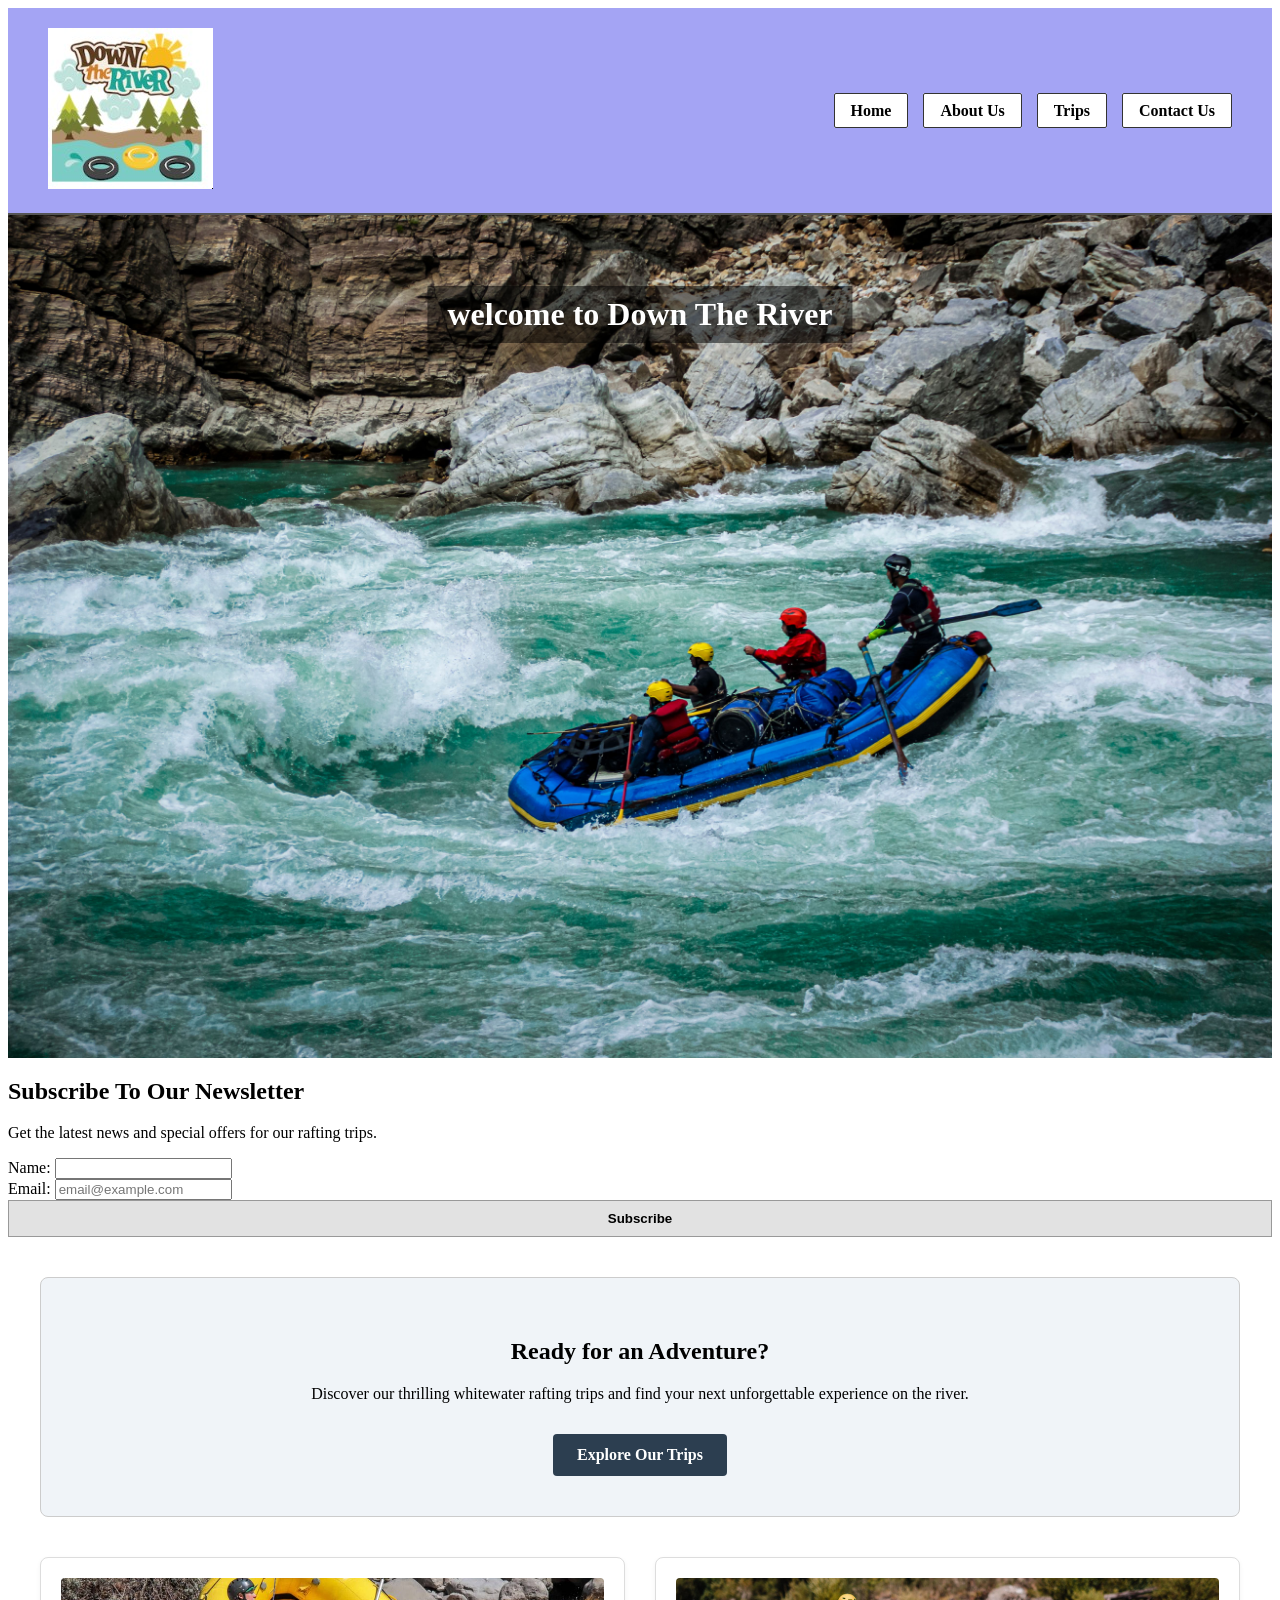
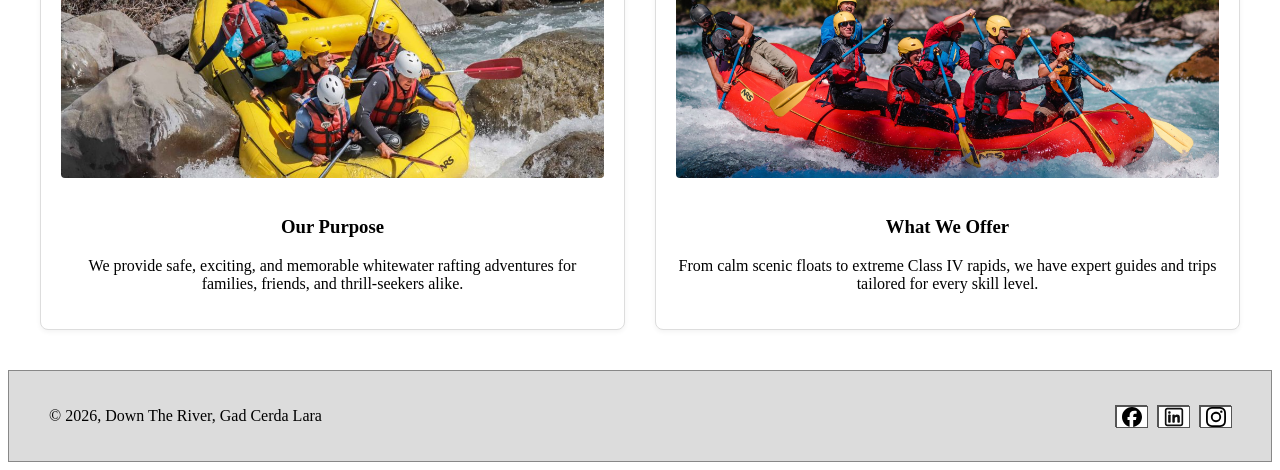
==== wwr/index.html @ 6b84a1e0 "edit" ====
<!DOCTYPE html>
<html lang="en-US">

<head>
    <meta charset="UTF-8">
    <meta name="viewport" content="width=device-width, initial-scale=1.0">
    <title>Contact Us | Down The River Company</title>
    <meta name="description"
      content="Get in touch with Down The River company. Send us your questions about rafting trips, general inquiries, or website suggestions.">
    <meta name="author" content="Gad Cerda">
    <link rel="stylesheet" href="styles/rafting.css">
</head>

<body>
    <header>
        <div class="logo-box">
            <img src="images/profile.jpg" alt="Logo Down The River">
        </div>
        <nav>
            <ul>
                <li><a href="index.html">Home</a></li>
                <li><a href="about.html">About Us</a></li>
                <li><a href="trips.html">Trips</a></li>
                <li><a href="contact.html">Contact Us</a></li>
            </ul>
        </nav>
    </header>

    <div class="hero">
        <img src="images/homerafting.jpg" alt="Down The River">
        <h1>welcome to Down The River</h1>
    </div>

    <section class="newsletter">
        <h2>Subscribe To Our Newsletter</h2>
        <p>Get the latest news and special offers for our rafting trips.</p>

        <form action="#" method="get">
            <div class="form-item">
                <label for="name">Name:</label>
                <input type="text" id="name" name="name" required placerholder="Your name">
            </div>

            <div class="form-item">
                <label for="email">Email:</label>
                <input type="email" id="email" name="email" required
                  placeholder="email@example.com">
            </div>

            <button type="submit" class="submit-btn">Subscribe</button>
        </form>
    </section>

    <section class="home-grid">
        <div class="cta-box">
            <h2>Ready for an Adventure?</h2>
            <p>Discover our thrilling whitewater rafting trips and find your next unforgettable
                experience on the river.</p>
            <a href="trips.html" class="cta-button">Explore Our Trips</a>
        </div>

        <div class="grid-content">
            <div class="grid-item">
                <img src="images/purpose.jpg" alt="Rafting purpose and safety">
                <h3>Our Purpose</h3>
                <p>We provide safe, exciting, and memorable whitewater rafting adventures for
                    families,
                    friends, and thrill-seekers alike.</p>
            </div>

            <div class="grid-item">
                <img src="images/offerings.jpg" alt="Rafting trip offerings">
                <h3>What We Offer</h3>
                <p>From calm scenic floats to extreme Class IV rapids, we have expert guides and
                    trips
                    tailored for every skill level.</p>
            </div>
        </div>
    </section>

    <footer>
        <p>&copy; 2026, Down The River, Gad Cerda Lara</p>
        <nav class="socialmedia">
            <a href="https://facebook.com"><img src="images/facebook.svg" class="logo-menu"
                  alt="logo of facebook"></a>
            <a href="https://linkedin.com"><img src="images/linkedin.svg" class="logo-menu"
                  alt="logo of linkedin"></a>
            <a href="https://instagram.com"><img src="images/instagram.svg" class="logo-menu"
                  alt="logo of instagram"></a>
        </nav>
    </footer>
</body>

</html>
---- wwr/styles/rafting.css ----
/* --- contact.html (Wireframe) --- */

header {
    background-color: #a4a4f4;
    display: flex;
    justify-content: space-between;
    align-items: center;
    padding: 20px 40px;
    border-bottom: 2px solid #555;
}

header nav ul {
    list-style: none;
    display: flex;
    gap: 15px;
    margin: 0;
    padding: 0;
}

header nav ul li a {
    background-color: #ffffff;
    color: #000000;
    padding: 8px 16px;
    border: 1px solid #333;
    text-decoration: none;
    font-weight: bold;
    border-radius: 2px;
}

header nav ul li a:hover {
    background-color: #e0e0e0;
}

.contact-details-header {
    text-align: center;
    margin: 20px 0;
    line-height: 1.5;
    font-weight: 500;
}

h1 {
    text-align: center;
}

inframe {
    border: 0;
}

.contact-main-container {
    display: flex;
    flex-wrap: wrap;
    gap: 30px;
    max-width: 1200px;
    margin: 0 auto 30px auto;
    padding: 0 20px;
}

.map-container {
    flex: 1 1 45%;
    min-width: 300px;
    height: 450px;
}

.map-container iframe {
    width: 100%;
    height: 100%;
    border: none;
}

.form-section {
    flex: 1 1 45%;
    min-width: 300px;
    background-color: #f9f9f9;
    padding: 20px;
    border: 1px solid #ccc;
    border-radius: 4px;
}

.form-item-row {
    display: flex;
    align-items: center;
    margin-bottom: 15px;
}

.form-item-row label {
    flex: 0 0 70px;
    font-weight: bold;
}

.form-item-row input {
    flex: 1;
    padding: 8px;
    border: 1px solid #ccc;
}

fieldset.form-item-radio {
    border: none;
    padding: 0;
    margin-bottom: 15px;
}

fieldset.form-item-radio legend {
    font-weight: bold;
    margin-bottom: 5px;
}

.radio-option {
    margin-bottom: 5px;
}

.form-item-message {
    margin-bottom: 15px;
}

.form-item-message label {
    display: block;
    font-weight: bold;
    margin-bottom: 5px;
}

.form-item-message textarea {
    width: 100%;
    padding: 8px;
    border: 1px solid #ccc;
}

.form-item-checkbox {
    display: flex;
    align-items: center;
    margin-bottom: 15px;
}

.form-item-checkbox input {
    margin-right: 8px;
}

.submit-btn {
    background-color: #e2e2e2;
    color: #000;
    padding: 10px;
    border: 1px solid #999;
    width: 100%;
    font-weight: bold;
    cursor: pointer;
}

.submit-btn:hover {
    background-color: #d0d0d0;
}

.employees-section {
    margin-top: 40px;
    text-align: center;
    border: 1px solid #ccc;
    padding: 20px;
}

.employees-section h2 {
    margin-bottom: 20px;
}

.employee-grid {
    display: flex;
    justify-content: space-around;
    gap: 15px;
    flex-wrap: wrap;
}

.employee-grid figure {
    margin: 0;
    text-align: center;
}

.employee-grid img {
    width: 120px;
    height: 120px;
    object-fit: cover;
    border: 1px solid #ccc;
}

.employee-grid figcaption {
    margin-top: 5px;
    font-size: 0.9rem;
}

footer {
    background-color: #dcdcdc;
    border: 1px solid #888;
    padding: 20px 40px;
    margin-top: 40px;
    display: flex;
    justify-content: space-between;
    align-items: center;
}

footer .socialmedia,
footer .social-icons {
    display: flex;
    gap: 10px;
}

footer nav.socialmedia img,
footer .socialmedia a {
    display: inline-block;
    width: 30px;
    height: 20px;
    border: 1px solid #555;
    background-color: #fff;
    text-align: center;
    line-height: 30px;
}

/* ----index add----- */

.hero {
    position: relative;
    text-align: center;
}

.hero img {
    width: 100%;
    height: auto;
    display: block;
}

.hero h1 {
    position: absolute;
    top: 50px;
    left: 50%;
    transform: translateX(-50%);
    color: white;
    background-color: rgba(0, 0, 0, 0.5);
    padding: 10px 20px;
    text-align: center;
}

.home-grid {
    max-width: 1200px;
    margin: 40px auto;
    padding: 0 20px;
    display: grid;
    gap: 40px;
}

.cta-box {
    background-color: #f0f4f8;
    padding: 40px;
    text-align: center;
    border-radius: 8px;
    border: 1px solid #ccc;
}

.cta-button {
    display: inline-block;
    background-color: #2c3e50;
    color: white;
    padding: 12px 24px;
    text-decoration: none;
    font-weight: bold;
    border-radius: 4px;
    margin-top: 15px;
    transition: background-color 0.3s ease;
}

.cta-button:hover {
    background-color: #34495e;
}

.grid-content {
    display: grid;
    grid-template-columns: repeat(auto-fit, minmax(280px, 1fr));
    gap: 30px;
}

.grid-item {
    background-color: #fff;
    border: 1px solid #ddd;
    padding: 20px;
    border-radius: 8px;
    text-align: center;
    box-shadow: 0 2px 5px rgba(0, 0, 0, 0.05);
}

.grid-item img {
    width: 100%;
    height: 200px;
    object-fit: cover;
    border-radius: 4px;
    margin-bottom: 15px;
}

/*---------trips-------*/

main {
    max-width: 1200px;
    margin: 0 auto;
    padding: 50px;
}

.trips-table-section {
    max-width: 1200px;
    margin: 40px auto;
    padding: 0 20px;
    text-align: center;
}

.trips-table-section h2 {
    margin-bottom: 20px;
}

.trips-table {
    width: 100%;
    border-collapse: collapse;
    background-color: #fff;
    border: 1px solid #ddd;
    box-shadow: 0 2px 5px rgba(0, 0, 0, 0.05);
}

.trips-table th,
.trips-table td {
    padding: 12px 15px;
    border: 1px solid #ddd;
    text-align: left;
}

.trips-table th {
    background-color: #a4a4f4;
    color: white;
    font-weight: bold;
}

.trips-table tr:nth-child(even) {
    background-color: #f9f9f9;
}

.trips-table tr:hover {
    background-color: #f1f1f1;
}

main img {
    width: 1200px;
    height: 500px;
    object-fit: cover;
    display: block: border-radius: 8px;
}

/* ==========================================
   ESTILOS PARA ACERCAR ABOUT.HTML AL WIREFRAME
   ========================================== */

/* 1. SECCIÓN PRINCIPAL (HERO) */
.page-about main .hero {
    text-align: center;
    padding: 20px;
}

.page-about main .hero h1 {
    margin-bottom: 20px;
    font-size: 2rem;
}

/* Alinea el texto y la imagen del hero lado a lado con un recuadro */
.page-about main .hero article {
    display: flex;
    align-items: center;
    justify-content: space-between;
    gap: 20px;
    background-color: #f4f4f4;
    /* Fondo claro similar al wireframe */
    border: 1px solid #dcdcdc;
    padding: 25px;
    border-radius: 8px;
    text-align: left;
}

.page-about main .hero article p {
    flex: 2;
    margin: 0;
}

.page-about main .hero article img {
    flex: 1;
    max-width: 250px;
    height: auto;
    border-radius: 6px;
    object-fit: cover;
}

/* 2. SECCIÓN DE HISTORIA (HISTORY) */
.page-about main .History {
    text-align: center;
    padding: 40px 20px;
}

.page-about main .History h2 {
    margin-bottom: 20px;
}

/* Contenedor de las 3 columnas */
.page-about main .history_content {
    display: grid;
    grid-template-columns: 1fr 1fr;
    /* O 1fr 1fr 1fr según los elementos que tengas */
    gap: 30px;
    align-items: center;
    text-align: left;
    max-width: 1000px;
    margin: 0 auto;
}

/* Si en tu HTML tienes exactamente: párrafo, figure, párrafo */
.page-about main .history_content > p {
    margin: 0;
    font-size: 0.95rem;
    line-height: 1.5;
}

.page-about main .history_content > figure {
    margin: 0;
    text-align: center;
}

.page-about main .history_content img {
    width: 100%;
    height: auto;
    border-radius: 6px;
    object-fit: cover;
}

.page-about main .history_content figcaption {
    font-size: 0.8rem;
    color: #555;
    margin-top: 6px;
}

/* Distribuye los elementos en 3 columnas: [Texto] [Imagen] [Texto] */
.page-about main .history_content {
    display: grid;
    grid-template-columns: 1fr 1fr 1fr;
    gap: 20px;
    align-items: center;
    text-align: left;
}

.page-about main .history_content p {
    margin: 0;
    font-size: 0.95rem;
}

.page-about main .history_content figure {
    margin: 0;
    text-align: center;
}

.page-about main .history_content img {
    width: 100%;
    height: auto;
    border-radius: 6px;
    object-fit: cover;
}

.page-about main .history_content figcaption {
    font-size: 0.8rem;
    color: #666;
    margin-top: 5px;
}

/* 3. SECCIÓN DE AVENTURA (ADVENTURES) */
.page-about main section.adventures {
    text-align: center;
    padding: 40px 20px;
    background-color: #f9f9f9;
}

.page-about main section.adventures h2.tittle {
    margin-bottom: 20px;
}

/* Coloca las 5 imágenes de aventura en una sola fila horizontal */
.page-about main .adventure_grind {
    display: flex;
    justify-content: space-between;
    gap: 15px;
}

.page-about main .adventure_grind figure {
    margin: 0;
    flex: 1;
    text-align: center;
}

.page-about main .adventure_grind img {
    width: 100%;
    height: 200px;
    object-fit: cover;
    border-radius: 4px;
}

.page-about main .adventure_grind figcaption {
    font-size: 0.85rem;
    margin-top: 6px;
    color: #444;
}
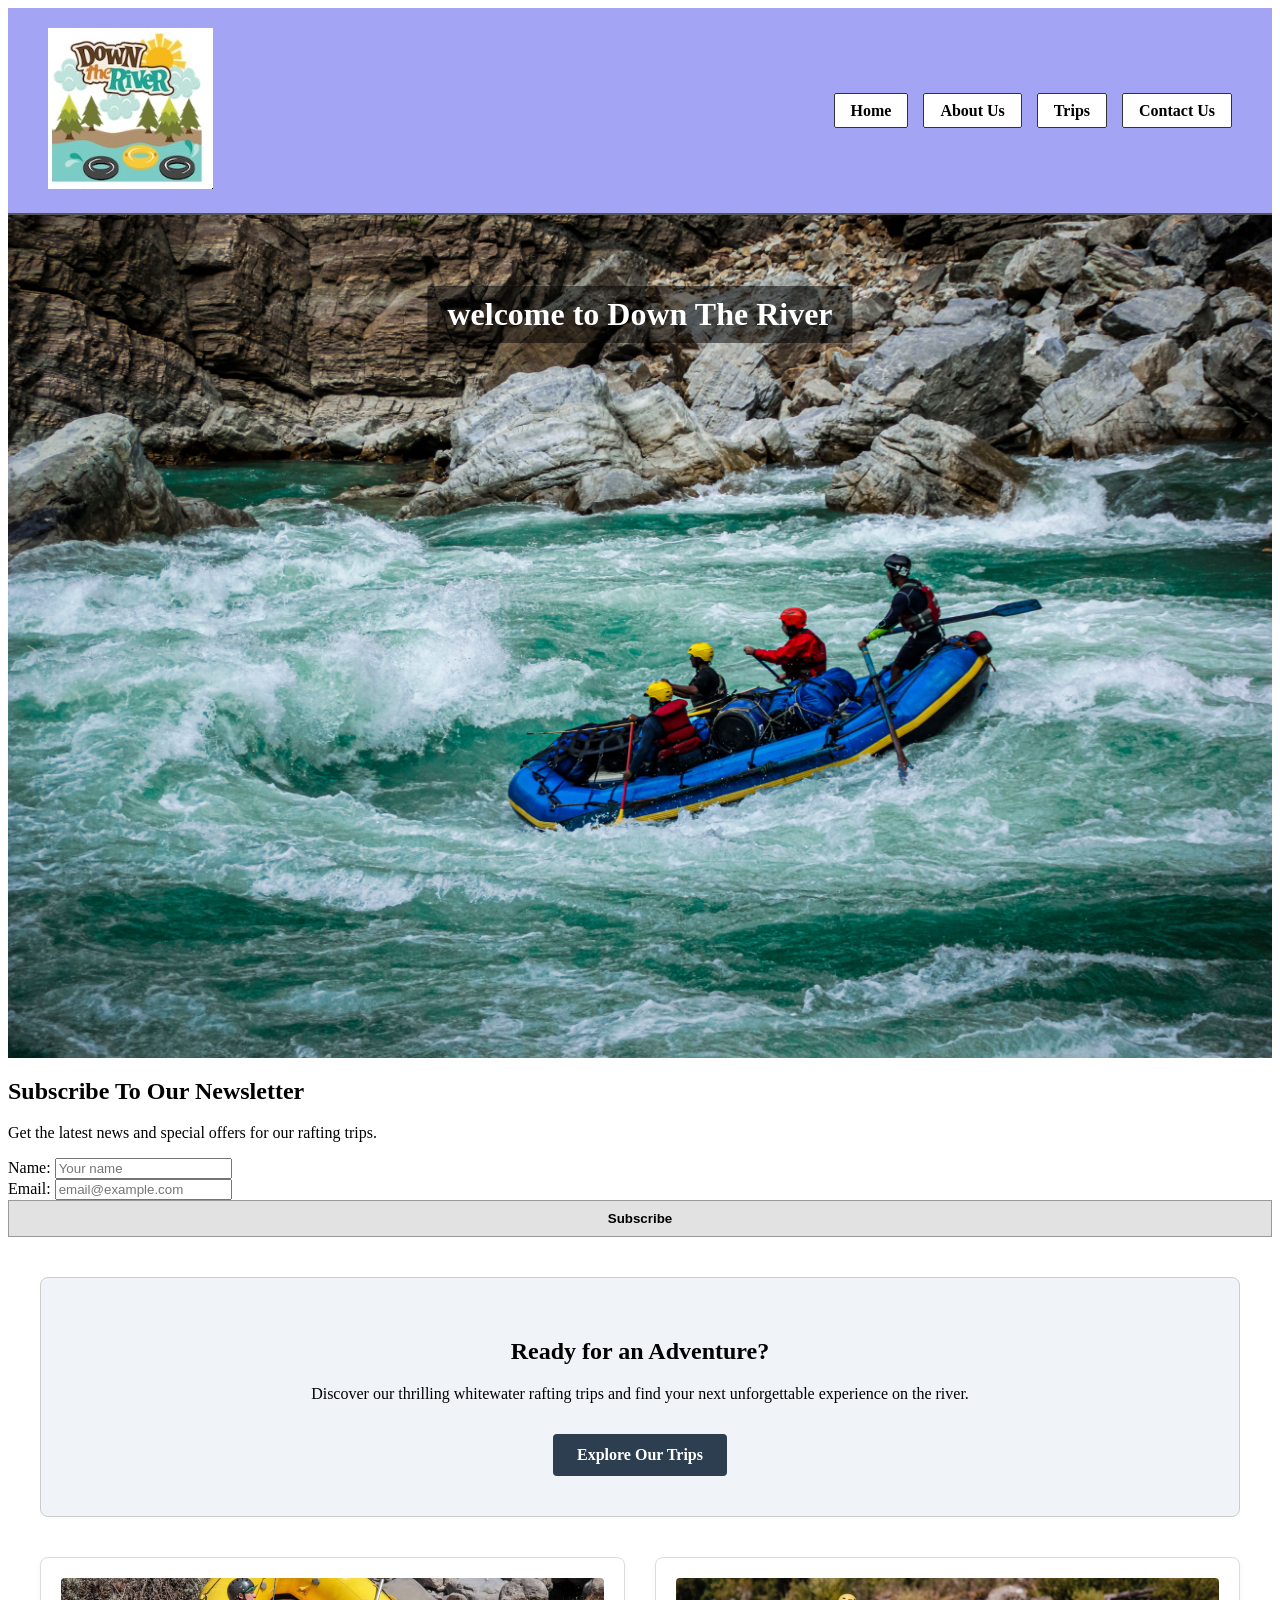
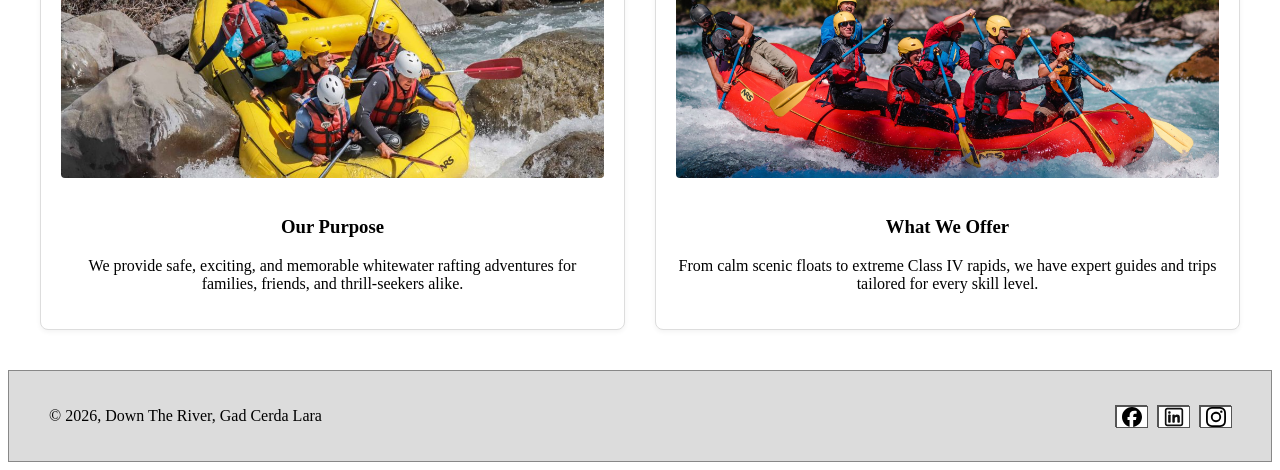
==== commit fe7abb0a: "eedit" ====
--- a/wwr/index.html
+++ b/wwr/index.html
@@ -38,7 +38,7 @@
         <form action="#" method="get">
             <div class="form-item">
                 <label for="name">Name:</label>
-                <input type="text" id="name" name="name" required placerholder="Your name">
+                <input type="text" id="name" name="name" required placeholder="Your name">
             </div>
 
             <div class="form-item">
--- a/wwr/styles/rafting.css
+++ b/wwr/styles/rafting.css
@@ -345,10 +345,10 @@
 }
 
 /* ==========================================
-   ESTILOS PARA ACERCAR ABOUT.HTML AL WIREFRAME
+   styles to about.html
    ========================================== */
 
-/* 1. SECCIÓN PRINCIPAL (HERO) */
+/* 1. PRINCIPAL section (hero) */
 .page-about main .hero {
     text-align: center;
     padding: 20px;
@@ -359,14 +359,14 @@
     font-size: 2rem;
 }
 
-/* Alinea el texto y la imagen del hero lado a lado con un recuadro */
+/* "Align the hero text and image side by side with a box." ---*/
 .page-about main .hero article {
     display: flex;
     align-items: center;
     justify-content: space-between;
     gap: 20px;
     background-color: #f4f4f4;
-    /* Fondo claro similar al wireframe */
+    /* light background*/
     border: 1px solid #dcdcdc;
     padding: 25px;
     border-radius: 8px;
@@ -386,7 +386,7 @@
     object-fit: cover;
 }
 
-/* 2. SECCIÓN DE HISTORIA (HISTORY) */
+/* 2. (HISTORY) */
 .page-about main .History {
     text-align: center;
     padding: 40px 20px;
@@ -396,11 +396,11 @@
     margin-bottom: 20px;
 }
 
-/* Contenedor de las 3 columnas */
+/*  3 columns */
 .page-about main .history_content {
     display: grid;
     grid-template-columns: 1fr 1fr;
-    /* O 1fr 1fr 1fr según los elementos que tengas */
+
     gap: 30px;
     align-items: center;
     text-align: left;
@@ -408,7 +408,6 @@
     margin: 0 auto;
 }
 
-/* Si en tu HTML tienes exactamente: párrafo, figure, párrafo */
 .page-about main .history_content > p {
     margin: 0;
     font-size: 0.95rem;
@@ -433,7 +432,6 @@
     margin-top: 6px;
 }
 
-/* Distribuye los elementos en 3 columnas: [Texto] [Imagen] [Texto] */
 .page-about main .history_content {
     display: grid;
     grid-template-columns: 1fr 1fr 1fr;
@@ -465,7 +463,7 @@
     margin-top: 5px;
 }
 
-/* 3. SECCIÓN DE AVENTURA (ADVENTURES) */
+/* 3.(ADVENTURES) */
 .page-about main section.adventures {
     text-align: center;
     padding: 40px 20px;
@@ -476,7 +474,7 @@
     margin-bottom: 20px;
 }
 
-/* Coloca las 5 imágenes de aventura en una sola fila horizontal */
+/*  5 imáges */
 .page-about main .adventure_grind {
     display: flex;
     justify-content: space-between;
